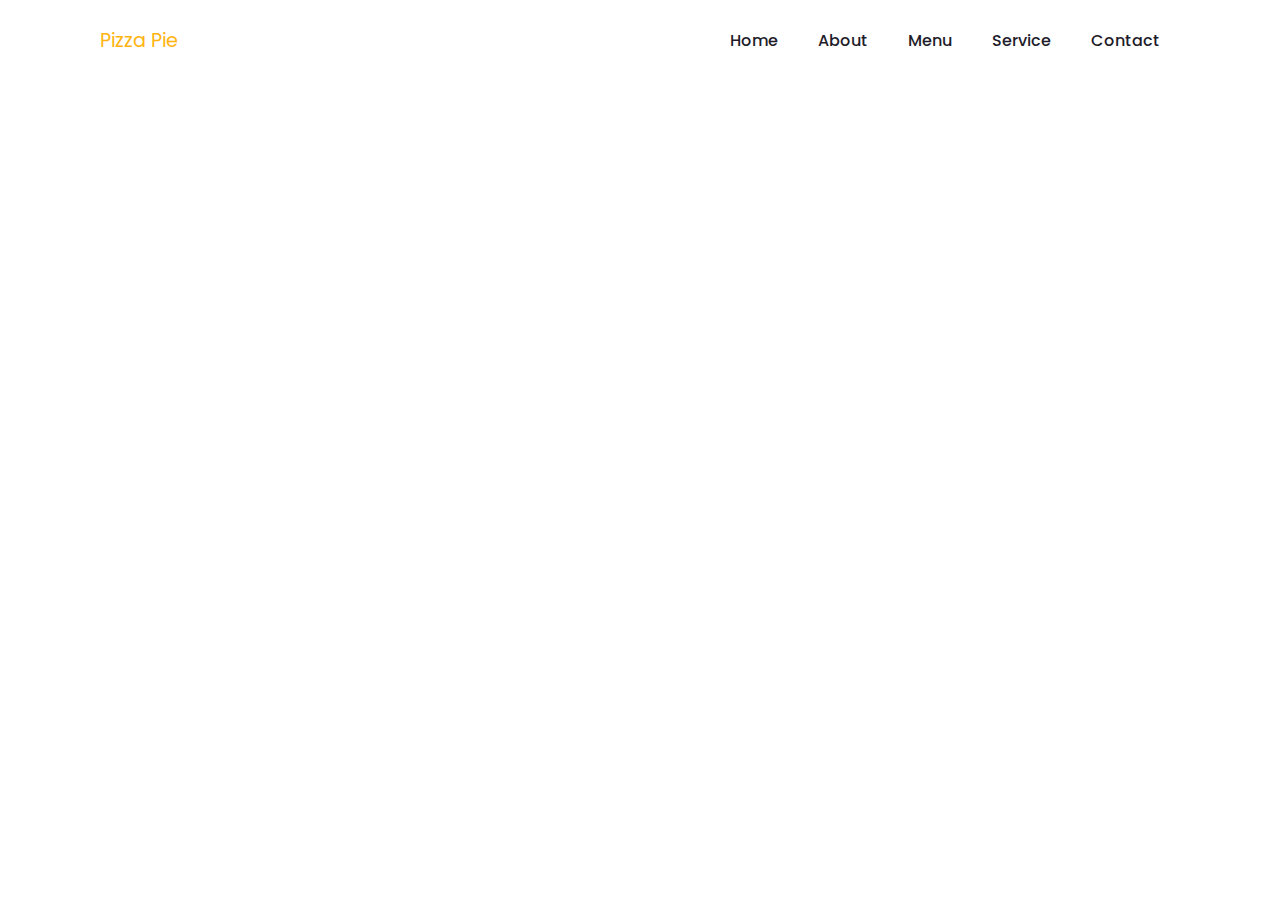
==== landing page/index.html @ d04725e7 "creta navbar landing page" ====
<!DOCTYPE html>
<html lang="en">
<head>
    <meta charset="UTF-8">
    <meta name="viewport" content="width=device-width, initial-scale=1.0">
    <link rel="stylesheet" href="style.css">
    <link rel="stylesheet" href="https://cdnjs.cloudflare.com/ajax/libs/font-awesome/6.7.0/css/all.min.css" integrity="sha512-9xKTRVabjVeZmc+GUW8GgSmcREDunMM+Dt/GrzchfN8tkwHizc5RP4Ok/MXFFy5rIjJjzhndFScTceq5e6GvVQ==" crossorigin="anonymous" referrerpolicy="no-referrer" />
    <link rel="preconnect" href="https://fonts.googleapis.com">
    <link rel="preconnect" href="https://fonts.gstatic.com" crossorigin>
    <link href="https://fonts.googleapis.com/css2?family=Poppins:ital,wght@0,100;0,200;0,300;0,400;0,500;0,600;0,700;0,800;0,900;1,100;1,200;1,300;1,400;1,500;1,600;1,700;1,800;1,900&display=swap" rel="stylesheet">
    <title>Responsive Pizza Landing Page</title>
</head>
<body>
    <header>
        <nav>
            <div class="nav-logo">
                <a href="#">Pizza Pie</a>
            </div>
            <div class="nav-links">
                <ul>
                    <li><a href="#">Home</a></li>
                    <li><a href="#">About</a></li>
                    <li><a href="#">Menu</a></li>
                    <li><a href="#">Service</a></li>
                    <li><a href="#">Contact</a></li>
                </ul>
                <div class="nav-moon">
                    <i class="fa-regular fa-moon"></i>
                </div>
        </nav>
    </header>
    <nav class="nav-body">
     <main>
        <section class="Home"></section>
        <section class="about"></section>
        <section class="menu"></section>
        <section class="services"></section>
        <section class="contact"></section>
    </main>    
    </nav>
   
    <footer></footer>
</body>
</html>
---- landing page/style.css ----
:root{
    --main-color:#ffb411;
    --main-color: #1e1c2a;
}
*{
    margin: 0;
    padding: 0;
    box-sizing: border-box;
    font-family: "Poppins", sans-serif;
}

nav{
    display: flex;
    justify-content: space-between;
    align-items: center;
    padding: 18px 100px;
}
.nav-links{
        display: flex;
        align-items: center;
}

.nav-links ul{
    display: flex;
    list-style: none;
}
.nav-logo{
    font-size: 1.2rem;
    font-weight: 600px;
}
.nav-logo a{
    color: #ffb411;
    text-decoration: none;
    
}
.nav-links a{
    text-decoration: none;
    color: #1e1c2a;
}
.nav-moon{
    font-size: 25px;
    cursor: pointer;
}
.nav-links ul li{
    font-size:1rem;
    padding: 10px 20px;
   font-weight: 500;
}
.nav-links ul li a:hover{
    color: #ffb411;
}
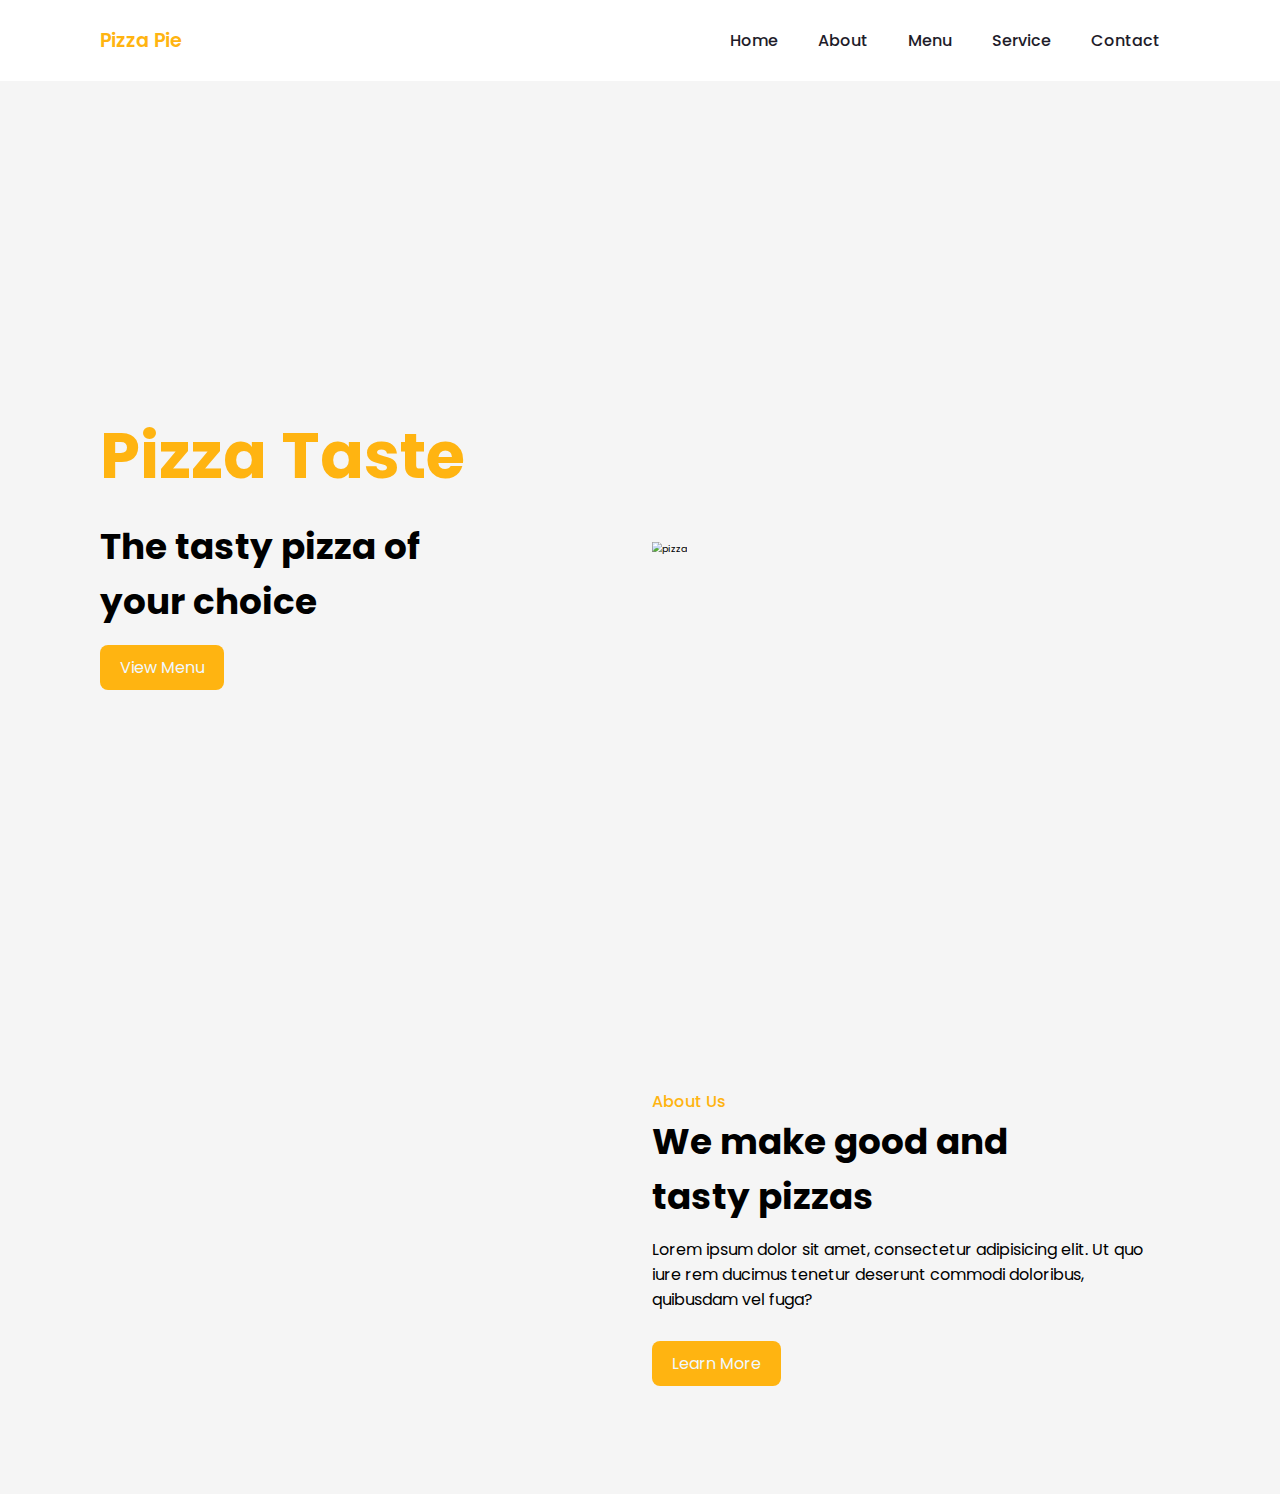
==== commit 7ca6eaba: "create sezioni HOME e ABOUT" ====
--- a/landing page/index.html
+++ b/landing page/index.html
@@ -31,8 +31,29 @@
     </header>
     <nav class="nav-body">
      <main>
-        <section class="Home"></section>
-        <section class="about"></section>
+        <section class="home">
+            <div class="home-left">
+                <h1>Pizza Taste</h1>
+                <h2>The tasty pizza of <br>
+                    your choice</h2>
+                    <a href="#">View Menu</a>
+            </div>
+            <div class="home-right">
+                <img src="https://images.unsplash.com/photo-1565299624946-b28f40a0ae38?ixlib=rb-1.2.1&amp;ixid=MnwxMjA3fDB8MHxleHBsb3JlLWZlZWR8Mnx8fGVufDB8fHx8&amp;w=1000&amp;q=80.png" alt="pizza">
+            </div>
+        </section>
+        <section class="about">
+            <div class="about-left">
+                <img src="https://cdn.pixabay.com/photo/2017/12/09/08/18/pizza-3007395__480.jpg" alt="">
+            </div>
+            <div class="about-right">
+                <span>About Us</span>
+                <h2>We make good and <br>
+                tasty pizzas</h2>
+                <p>Lorem ipsum dolor sit amet, consectetur adipisicing elit. Ut quo iure rem ducimus tenetur deserunt commodi doloribus, quibusdam vel fuga?</p>
+                <a href="#">Learn More</a>          
+            </div>
+        </section>
         <section class="menu"></section>
         <section class="services"></section>
         <section class="contact"></section>
--- a/landing page/style.css
+++ b/landing page/style.css
@@ -1,6 +1,8 @@
 :root{
     --main-color:#ffb411;
     --main-color: #1e1c2a;
+    --big-font: 4rem;
+    --h2-font: 2.24rem;
 }
 *{
     margin: 0;
@@ -26,7 +28,7 @@
 }
 .nav-logo{
     font-size: 1.2rem;
-    font-weight: 600px;
+    font-weight: 600;
 }
 .nav-logo a{
     color: #ffb411;
@@ -49,3 +51,63 @@
 .nav-links ul li a:hover{
     color: #ffb411;
 }
+
+.home{
+    display: grid;
+    width: 100%;
+    align-items: center;
+    gap: 1.5rem;
+    grid-template-columns: repeat(2, 1fr);
+    min-height: 100vh;
+}
+.home-right {
+   zoom: 60%;
+}
+.home-left h1{
+    font-size: var(--big-font);
+    color: #ffb411;
+}
+.home-left h2{
+    font-size: var(--h2-font);
+    margin: 1rem 0 1rem;
+}
+.home-left a{
+    text-decoration: none;
+    background-color: #ffb411;
+    color: aliceblue;
+    padding: 10px 20px;
+    border-radius: 0.5rem;
+    display: inline-block;
+}
+.nav-body{
+    background-color: whitesmoke;
+}
+.about{
+     display: grid;
+     grid-template-columns: repeat(2, 1fr);
+     gap: 1.5rem;
+     align-items: center;
+     padding: 90px 20px;
+}
+.about-left img{
+    max-width: 80%;
+    border-radius: 0.5rem;
+}
+.about-right span{
+    color: #ffb411;
+    font-weight: 500;
+}
+.about-right h2{
+    font-size: var(--h2-font);
+}
+.about-right p{
+    margin: 0.8rem 0 1.8rem;
+}
+.about-right a{
+    text-decoration: none;
+    background-color: #ffb411;
+    color: aliceblue;
+    display: inline-block;
+    padding: 10px 20px;
+    border-radius: 0.5rem;
+}
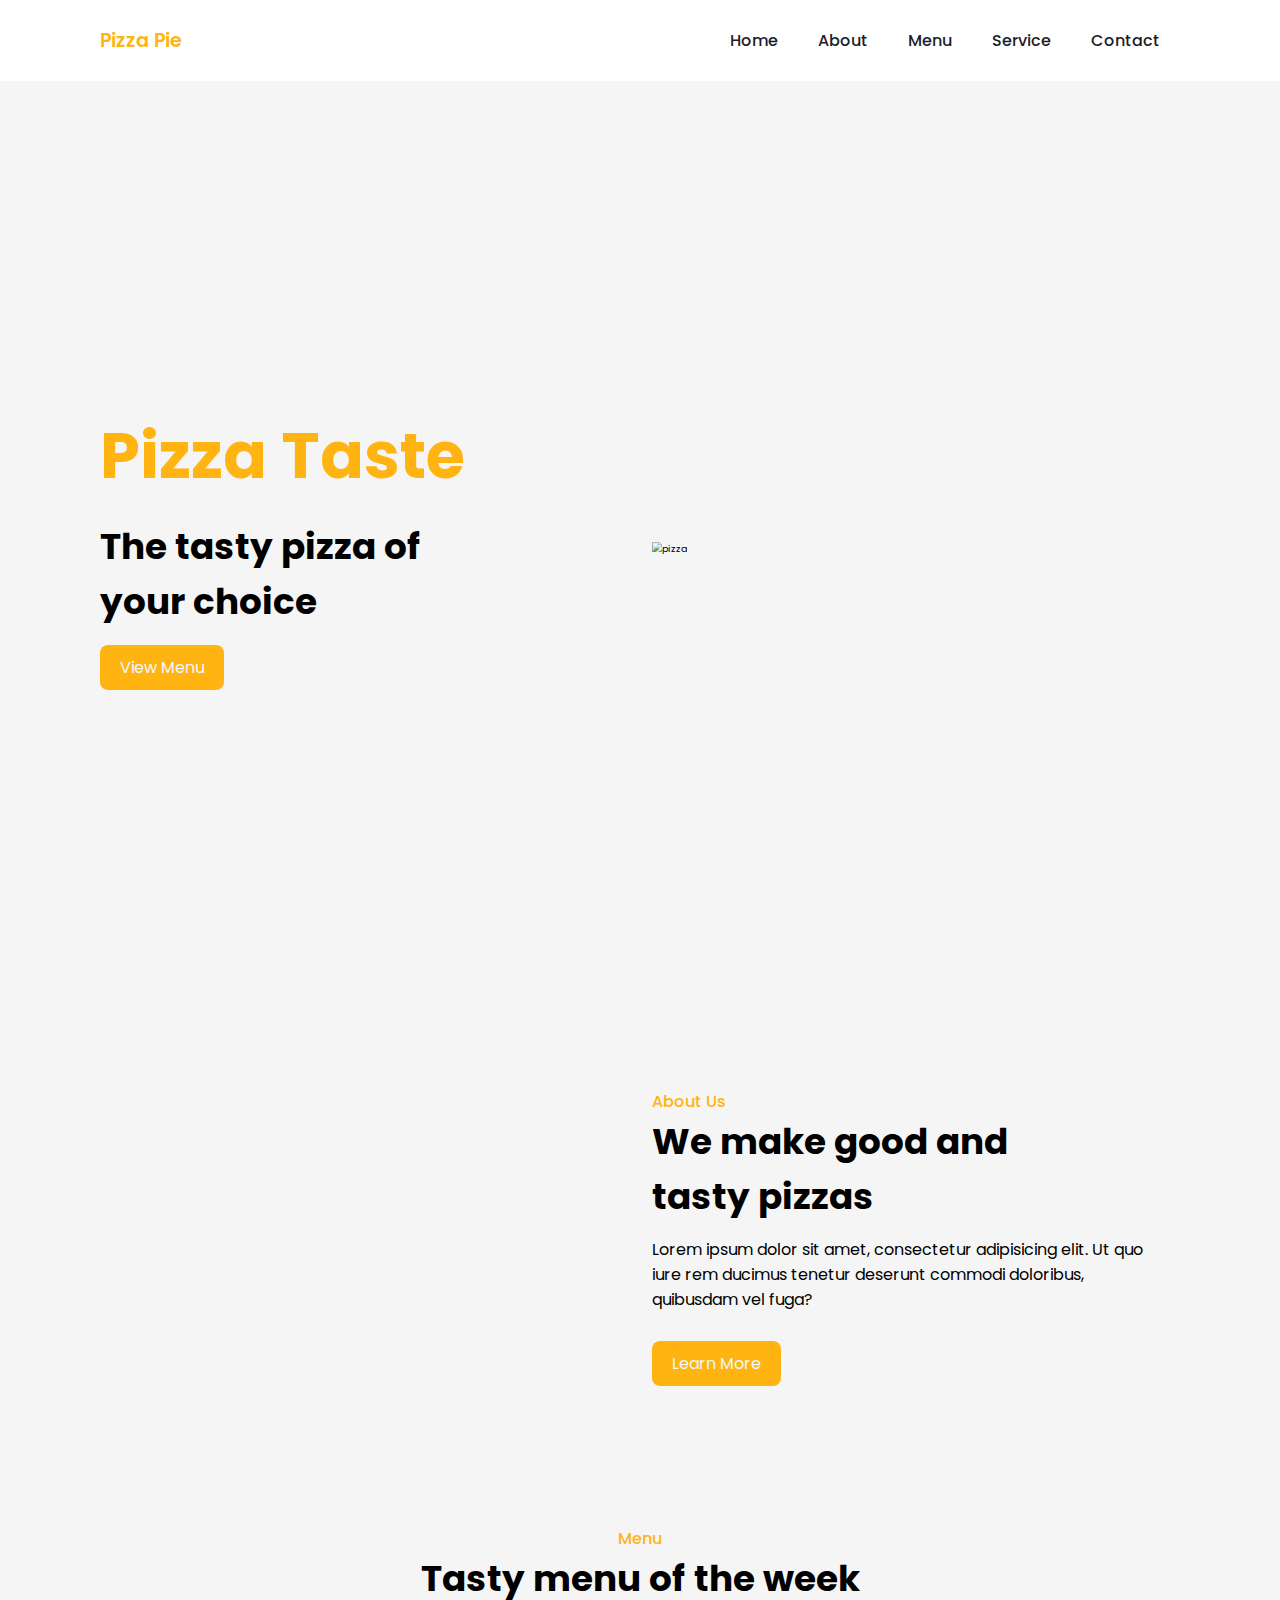
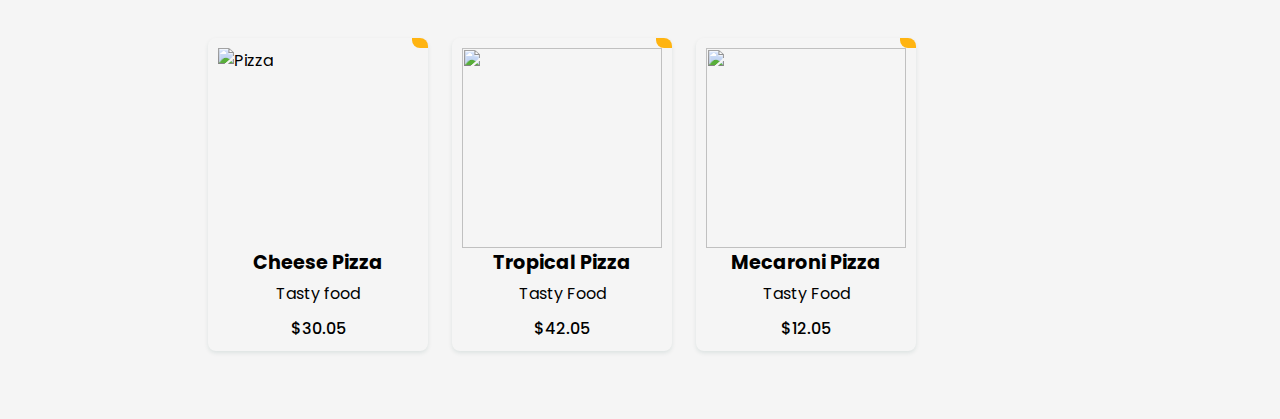
==== commit 8da8e575: "aggiunta sezione menu" ====
--- a/landing page/index.html
+++ b/landing page/index.html
@@ -54,7 +54,41 @@
                 <a href="#">Learn More</a>          
             </div>
         </section>
-        <section class="menu"></section>
+        <section class="menu">
+            <div class="menu-top">
+              <span>Menu</span>
+              <h2>Tasty menu of the week</h2>
+            </div>
+            <div class="menu-bottom">
+             <div class="menu-card">
+                <i class="fa-solid fa-cart-shopping"></i>
+                <div class="menu-img">
+                   <img src="https://images.pexels.com/photos/803290/pexels-photo-803290.jpeg?cs=srgb&amp;dl=pexels-beqa-tefnadze-803290.jpg&amp;fm=jpg" alt="Pizza">  
+                </div>
+               <h2>Cheese Pizza</h2>
+                <h3>Tasty food</h3>
+                <span>$30.05</span>
+             </div>
+             <div class="menu-card">
+                <div class="menu-img">
+                    <img src="https://img.freepik.com/free-photo/pepperoni-pizza-with-sausages-cheese-dark-wooden-table_220768-9277.jpg?size=626&amp;ext=jpg" alt="">
+                </div>
+                <i class="fa-solid fa-cart-shopping"></i>
+                <h2>Tropical Pizza</h2>
+                <h3>Tasty Food</h3>
+                <span>$42.05</span>
+             </div>
+             <div class="menu-card">
+                <div class="menu-img">
+                    <img src="https://img.freepik.com/free-photo/top-view-pepperoni-pizza-with-mushroom-sausages-bell-pepper-olive-corn-black-wooden_141793-2158.jpg?w=740&amp;t=st=1661842808~exp=1661843408~hmac=c40f0c154036b96b1dba17947c4e4f7c07f40db983106490402bb0b7b6ec452e" alt="">
+                </div>
+                <i class="fa-solid fa-cart-shopping"></i>
+                <h2>Mecaroni Pizza</h2>
+                <h3>Tasty Food</h3>
+                <span>$12.05</span>
+             </div>
+            </div>
+        </section>
         <section class="services"></section>
         <section class="contact"></section>
     </main>    
--- a/landing page/style.css
+++ b/landing page/style.css
@@ -10,6 +10,8 @@
     box-sizing: border-box;
     font-family: "Poppins", sans-serif;
 }
+
+/*--------------------------------------------------nav section-----------------------------------*/
 
 nav{
     display: flex;
@@ -51,6 +53,7 @@
 .nav-links ul li a:hover{
     color: #ffb411;
 }
+/*----------------------------------------------------home section---------------------------------*/
 
 .home{
     display: grid;
@@ -82,6 +85,8 @@
 .nav-body{
     background-color: whitesmoke;
 }
+/*------------------------------------------about section-------------------------------------------*/
+
 .about{
      display: grid;
      grid-template-columns: repeat(2, 1fr);
@@ -111,3 +116,69 @@
     padding: 10px 20px;
     border-radius: 0.5rem;
 }
+
+/*------------------------------------------------------menu section---------------------------------------*/
+
+.menu{
+    padding: 50px 10%;
+}
+.menu-top span{
+    color: #ffb411;
+    font-weight: 500;
+
+}
+.menu-top h2{
+    font-size: var(--h2-font);
+}
+.menu-top{
+    text-align: center;
+}
+
+.menu-bottom{
+    display: flex;
+    gap: 1.5rem;
+    align-items: center;
+}
+.menu-card{
+    position: relative;
+    margin-top: 2rem;
+    height: auto;
+    display: flex;
+    flex-direction: column;
+    justify-content: center;
+    align-items: center;
+    border-radius: 0.5rem;
+    box-shadow: 0 2px 4px rgb(4 64 54 / 10%);
+    padding: 10px;
+}
+.menu-card i{
+    position: absolute;
+    top: 0;
+    right: 0;
+    font-size: 20px;
+    background:#ffb411;
+    border-radius: 0 0.5rem 0 0.5rem;
+    padding: 5px 8px;
+}
+.menu-img img{
+    width: 100%;
+    height: 100%;
+    object-fit: contain;
+    object-position: center;
+}
+.menu-img{
+    width: 200px;
+    height: 200px;
+}
+.menu-bottom h2{
+    font-size: 1.2rem;
+}
+.menu-bottom h3{
+    font-size: 1rem;
+    font-weight: 400;
+    margin: 4px 0 10px;
+}
+.menu-bottom span{
+    font-size: var(--p-font);
+    font-weight: 500;
+}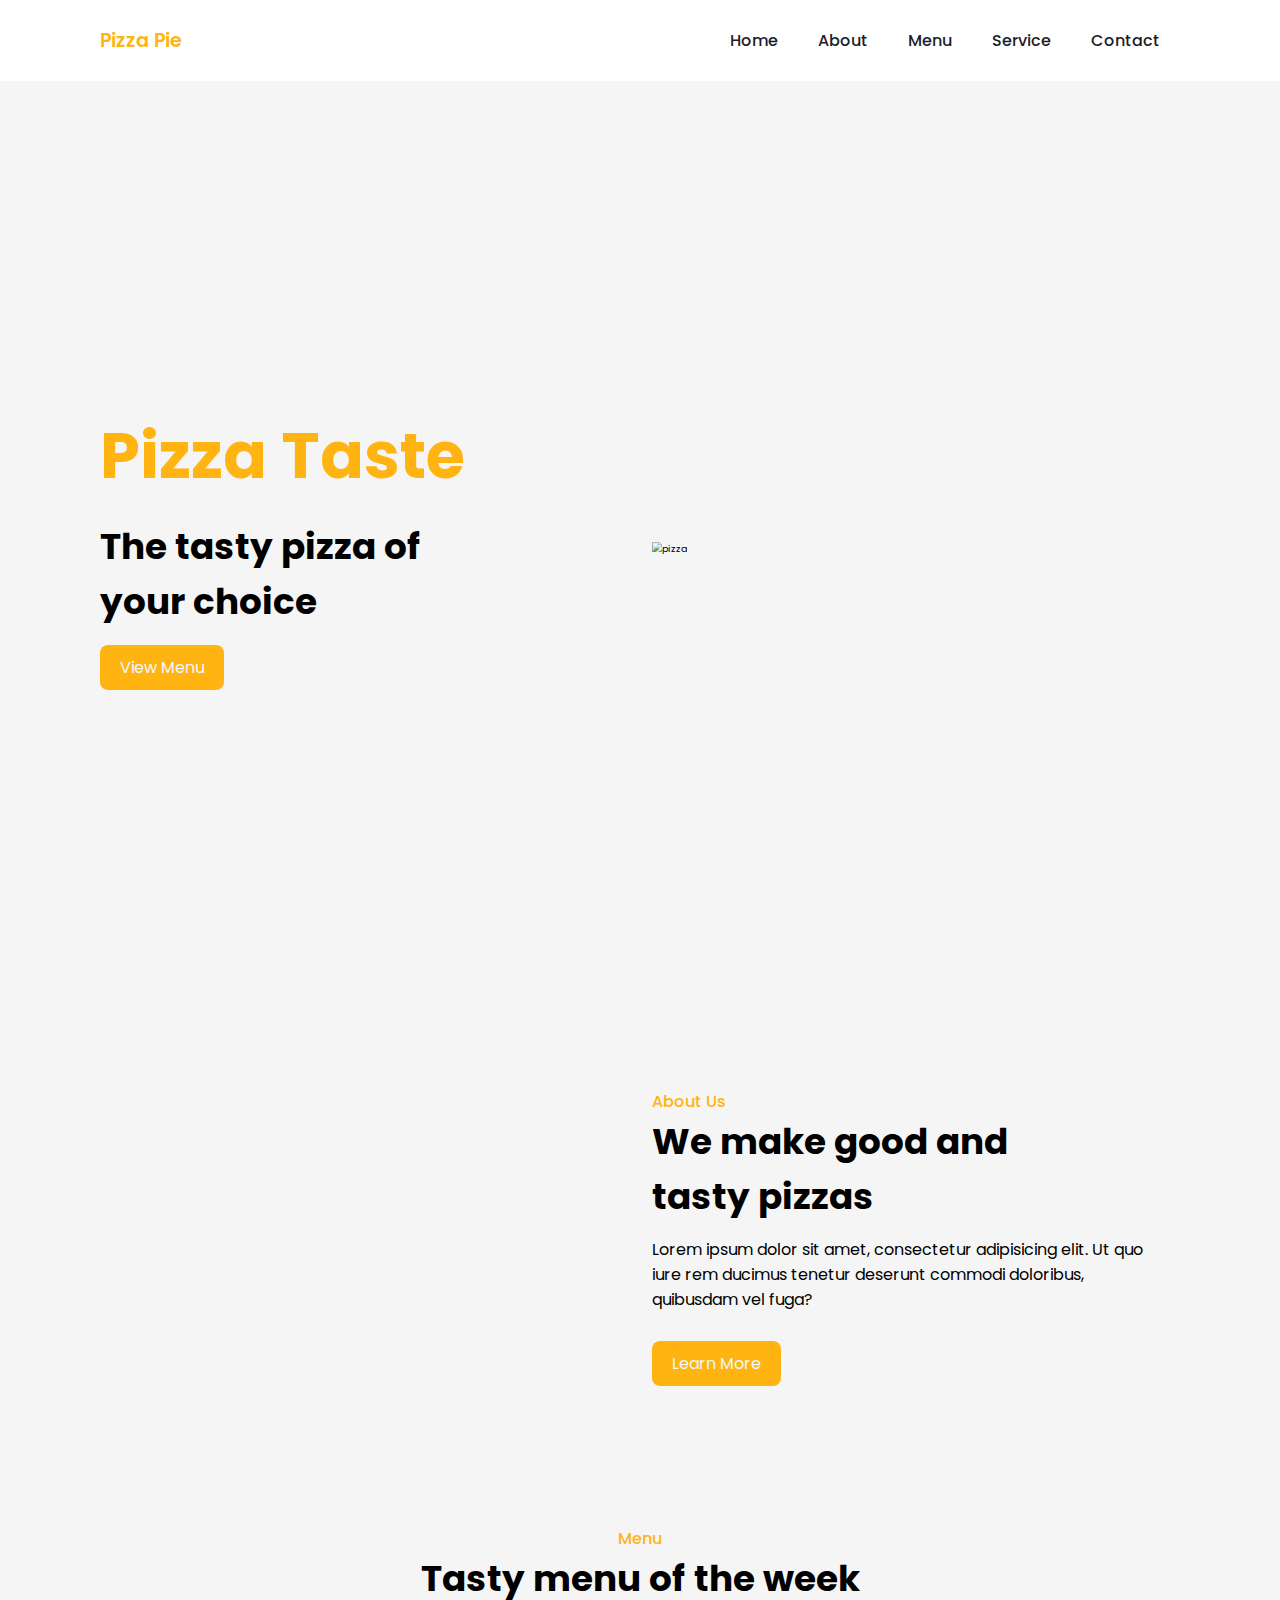
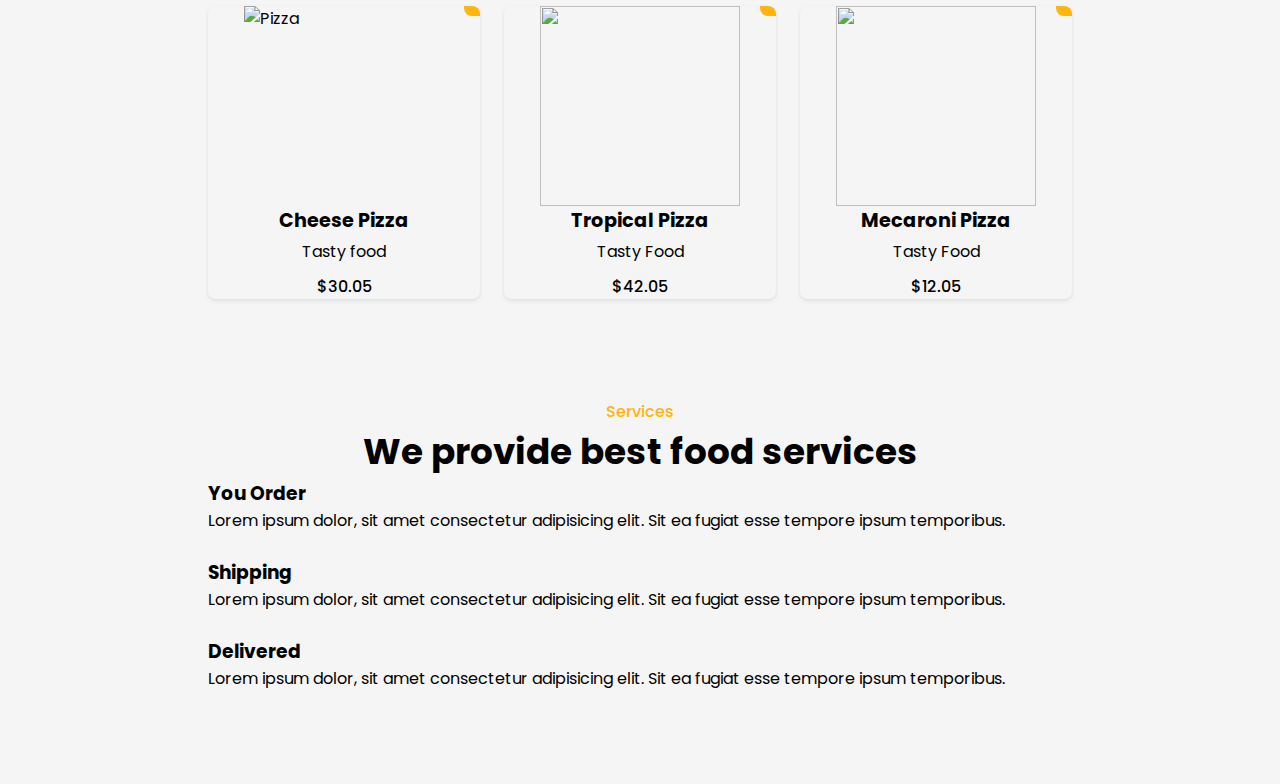
==== commit e89a4ddd: "creata sezione services" ====
--- a/landing page/index.html
+++ b/landing page/index.html
@@ -89,7 +89,33 @@
              </div>
             </div>
         </section>
-        <section class="services"></section>
+        <section class="services">
+            <div class="services-top">
+              <span>Services</span>
+              <h2>We provide best food services</h2>
+            </div>
+            <div class="services-bottom">
+              <div class="services-card">
+                    <h3>You Order</h3>
+                    <p>Lorem ipsum dolor, sit amet consectetur adipisicing elit. Sit ea fugiat esse tempore ipsum temporibus.</p>
+               <div class="services-img">
+                    <img src="https://images.pexels.com/photos/280453/pexels-photo-280453.jpeg?auto=compress&amp;cs=tinysrgb&amp;dpr=1&amp;w=500.png" alt="">
+               </div>
+               <div class="services-card">
+                    <h3>Shipping</h3>
+                    <p>Lorem ipsum dolor, sit amet consectetur adipisicing elit. Sit ea fugiat esse tempore ipsum temporibus.</p>
+                <div class="services-img">
+                    <img src="https://images.pexels.com/photos/4391470/pexels-photo-4391470.jpeg?auto=compress&amp;cs=tinysrgb&amp;dpr=1&amp;w=500.png" alt="">
+                </div>
+                <div class="services-card">
+                    <h3>Delivered</h3>
+                    <p>Lorem ipsum dolor, sit amet consectetur adipisicing elit. Sit ea fugiat esse tempore ipsum temporibus.</p>
+                <div class="services-img">
+                    <img src="https://images.pexels.com/photos/4393426/pexels-photo-4393426.jpeg?auto=compress&amp;cs=tinysrgb&amp;dpr=1&amp;w=500.png" alt="">
+                </div>
+              </div>
+              </div>
+        </section>
         <section class="contact"></section>
     </main>    
     </nav>
--- a/landing page/style.css
+++ b/landing page/style.css
@@ -137,19 +137,16 @@
 .menu-bottom{
     display: flex;
     gap: 1.5rem;
-    align-items: center;
 }
 .menu-card{
     position: relative;
-    margin-top: 2rem;
-    height: auto;
     display: flex;
     flex-direction: column;
+    align-items: center;
     justify-content: center;
-    align-items: center;
+    width: calc(100% / 3);
+    box-shadow: 0 2px 4px rgb(4 64 54 / 10%);
     border-radius: 0.5rem;
-    box-shadow: 0 2px 4px rgb(4 64 54 / 10%);
-    padding: 10px;
 }
 .menu-card i{
     position: absolute;
@@ -181,4 +178,21 @@
 .menu-bottom span{
     font-size: var(--p-font);
     font-weight: 500;
-}+}
+
+/*----------------------------------------------------services section-----------------------------------------------------*/
+
+.services{
+    padding: 50px 10%;
+}
+.services-top span{
+    color: #ffb411;
+    font-weight: 500;
+}
+.services-top h2{
+    font-size: var(--h2-font);
+}
+.services-top{
+    text-align: center;
+}
+
